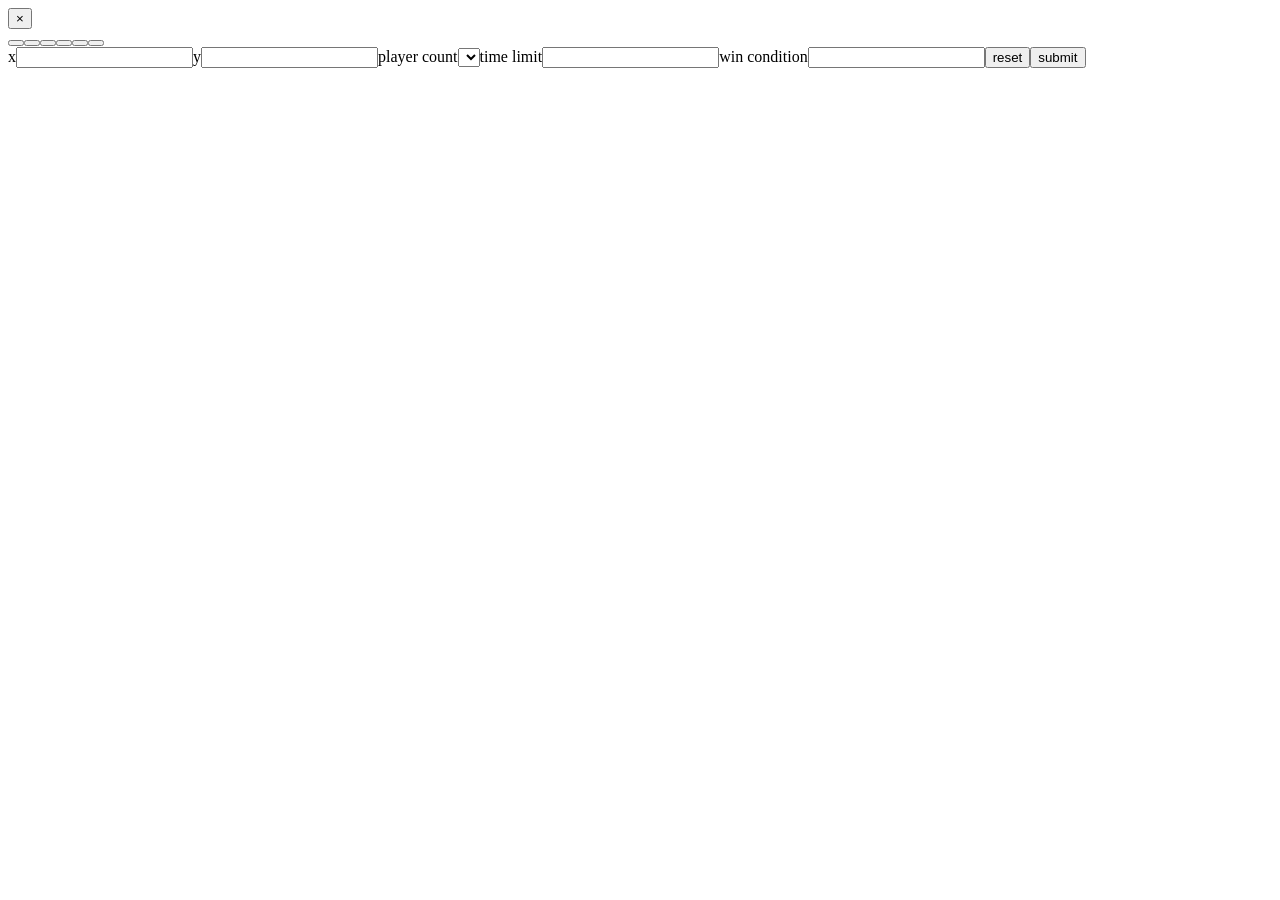
==== index.html @ 106c213e "Created page stylesheet Created closed class style Referenced page stylesheet in index" ====
<!DOCTYPE html>
<html lang="en">
<head>
  <meta charset="UTF-8">
  <meta name="viewport" content="width=device-width, initial-scale=1.0">
  <title>Document</title>
  <link rel="stylesheet" href="styles.css">
</head>
<body>
  <div id="game"></div>

  <script src="./js/menu.mjs"></script>
  <script src="./js/app.mjs"></script>
  <script src="./js/main.js"></script>
</body>
</html>
---- styles.css ----
.closed {
  display: none;
}
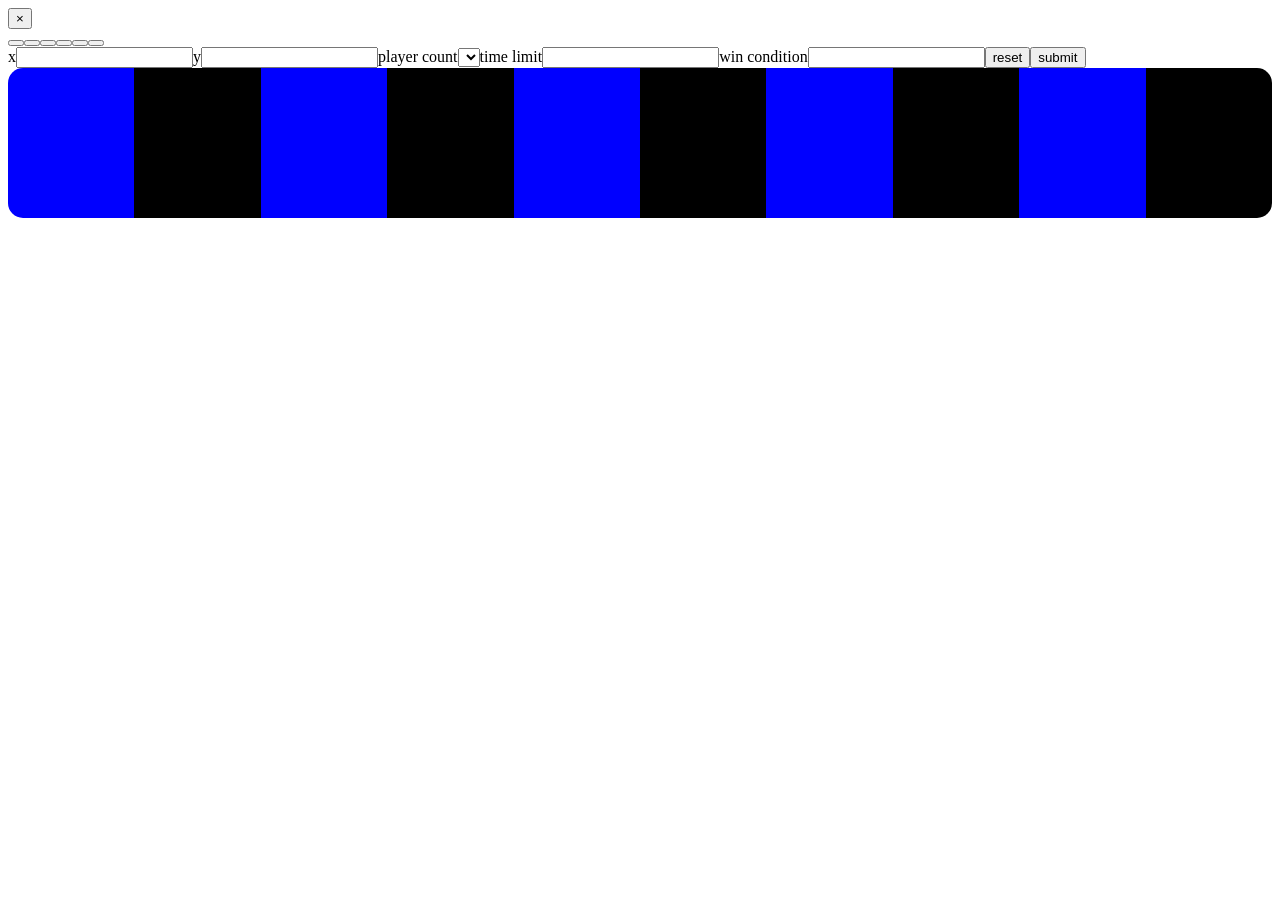
==== commit 2cac408f: "Created board class Referenced board class in app Created class styles for rounded board corners Cre" ====
--- a/index.html
+++ b/index.html
@@ -9,6 +9,7 @@
 <body>
   <div id="game"></div>
 
+  <script src="./js/board.mjs"></script>
   <script src="./js/menu.mjs"></script>
   <script src="./js/app.mjs"></script>
   <script src="./js/main.js"></script>
--- a/styles.css
+++ b/styles.css
@@ -1,3 +1,56 @@
 .closed {
   display: none;
 }
+
+#board {
+  display: flex;
+  flex-wrap: wrap;
+}
+
+.slot {
+  height: 15px;
+}
+
+.odd {
+  background-color: black;
+}
+
+.even {
+  background-color: blue;
+}
+
+.around {
+  border-radius: 15px;
+}
+
+.top {
+  border-radius: 15px 15px 0 0;
+}
+
+.bottom {
+  border-radius: 0 0 15px 15px;
+}
+
+.left {
+  border-radius: 15px 0 0 15px;
+}
+
+.right {
+  border-radius: 0 15px 15px 0;
+}
+
+.top.left {
+  border-radius: 15px 0 0 0;
+}
+
+.top.right {
+  border-radius: 0 15px 0 0;
+}
+
+.bottom.left {
+  border-radius: 0 0 0 15px;
+}
+
+.bottom.right {
+  border-radius: 0 0 15px 0;
+}
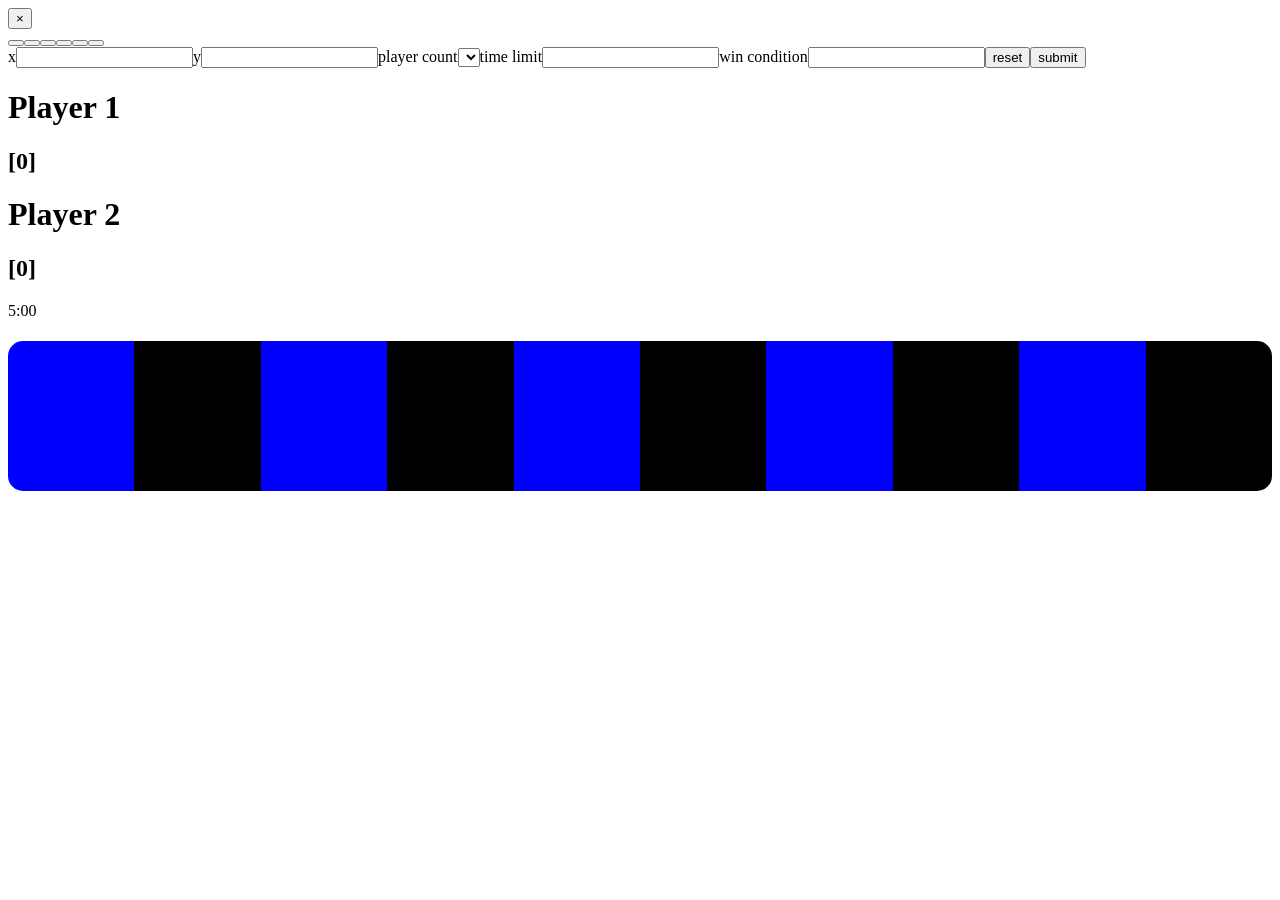
==== commit f243acf6: "Changed map methods to forEach methods where applicable Changed name of main property settings to st" ====
--- a/index.html
+++ b/index.html
@@ -10,6 +10,7 @@
   <div id="game"></div>
 
   <script src="./js/board.mjs"></script>
+  <script src="./js/scores.mjs"></script>
   <script src="./js/menu.mjs"></script>
   <script src="./js/app.mjs"></script>
   <script src="./js/main.js"></script>
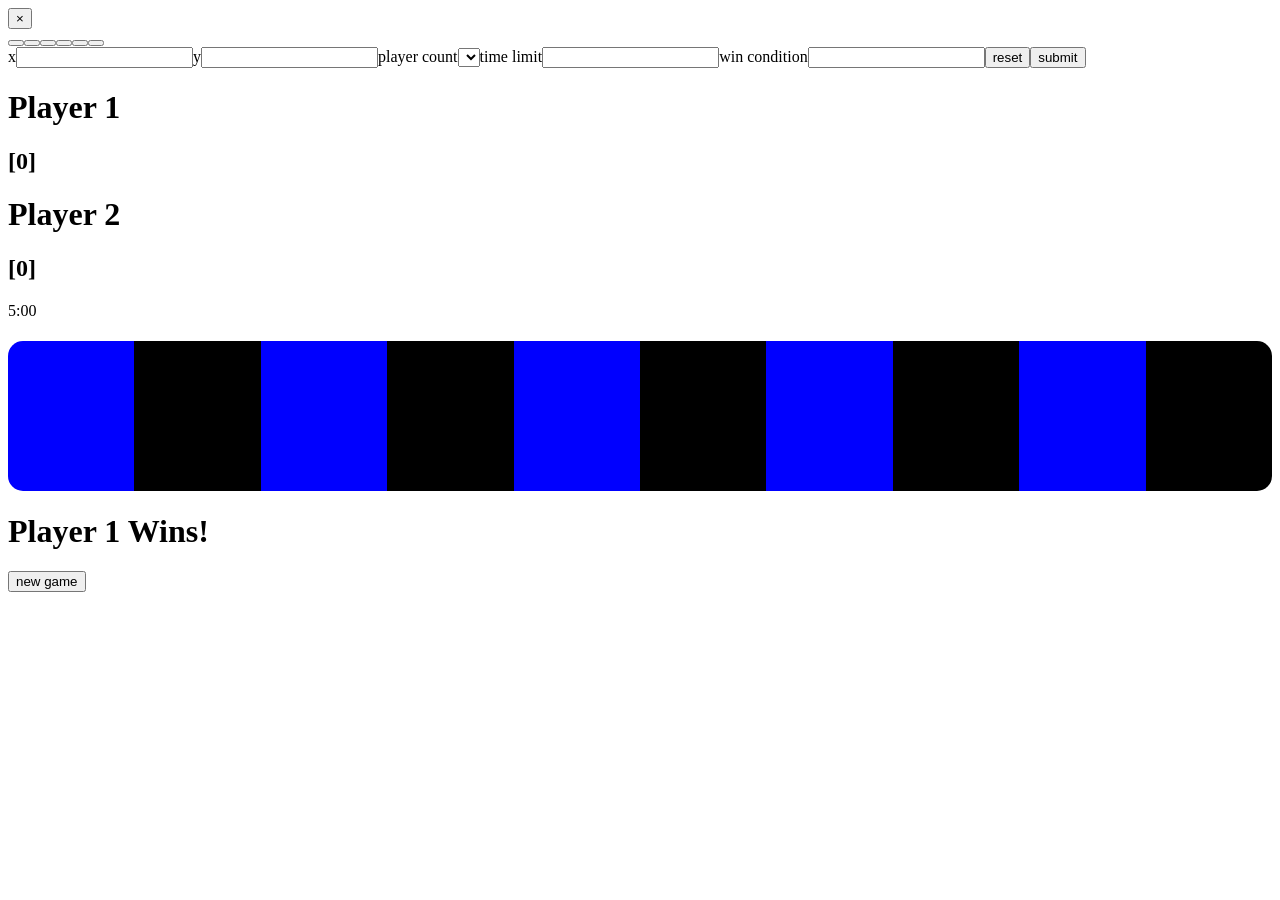
==== commit ee7c12a6: "Created win class Referenced win class in app Added update method to app Added update method to boar" ====
--- a/index.html
+++ b/index.html
@@ -9,6 +9,7 @@
 <body>
   <div id="game"></div>
 
+  <script src="./js/win.mjs"></script>
   <script src="./js/board.mjs"></script>
   <script src="./js/scores.mjs"></script>
   <script src="./js/menu.mjs"></script>
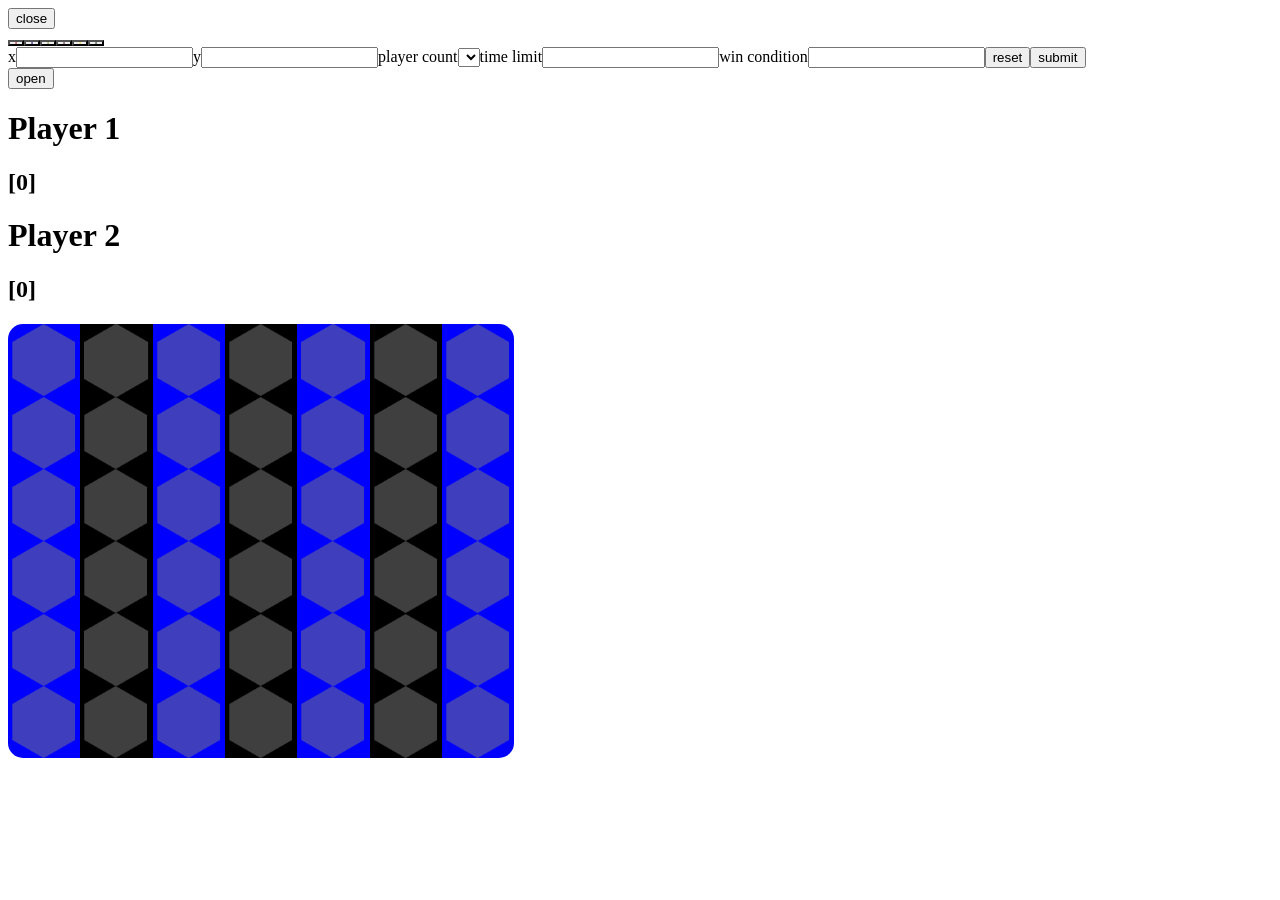
==== commit 15ddf100: "Updated viewport meta tag in index to allow for dynamic board sizing" ====
--- a/index.html
+++ b/index.html
@@ -2,7 +2,7 @@
 <html lang="en">
 <head>
   <meta charset="UTF-8">
-  <meta name="viewport" content="width=device-width, initial-scale=1.0">
+  <meta name="viewport" content="width=device-width, initial-scale=1, minimum-scale=1">
   <title>Document</title>
   <link rel="stylesheet" href="styles.css">
 </head>
@@ -11,7 +11,7 @@
 
   <script src="./js/win.mjs"></script>
   <script src="./js/board.mjs"></script>
-  <script src="./js/scores.mjs"></script>
+  <script src="./js/hud.mjs"></script>
   <script src="./js/menu.mjs"></script>
   <script src="./js/app.mjs"></script>
   <script src="./js/main.js"></script>
--- a/styles.css
+++ b/styles.css
@@ -5,10 +5,6 @@
 #board {
   display: flex;
   flex-wrap: wrap;
-}
-
-.slot {
-  height: 15px;
 }
 
 .odd {
@@ -54,3 +50,22 @@
 .bottom.right {
   border-radius: 0 0 15px 0;
 }
+
+.token {
+  background-image: url(./assets/images/tokens/empty-token.png);
+  background-repeat: no-repeat;
+  background-position: center;
+  background-size: contain;
+}
+
+.fox-token { background-image: url(./assets/images/tokens/fox-token.png); }
+
+.falco-token { background-image: url(./assets/images/tokens/falco-token.png); }
+
+.slippy-token { background-image: url(./assets/images/tokens/slippy-token.png); }
+
+.krystal-token { background-image: url(./assets/images/tokens/krystal-token.png); }
+
+.andross-token { background-image: url(./assets/images/tokens/andross-token.png); }
+
+.peppy-token { background-image: url(./assets/images/tokens/peppy-token.png); }
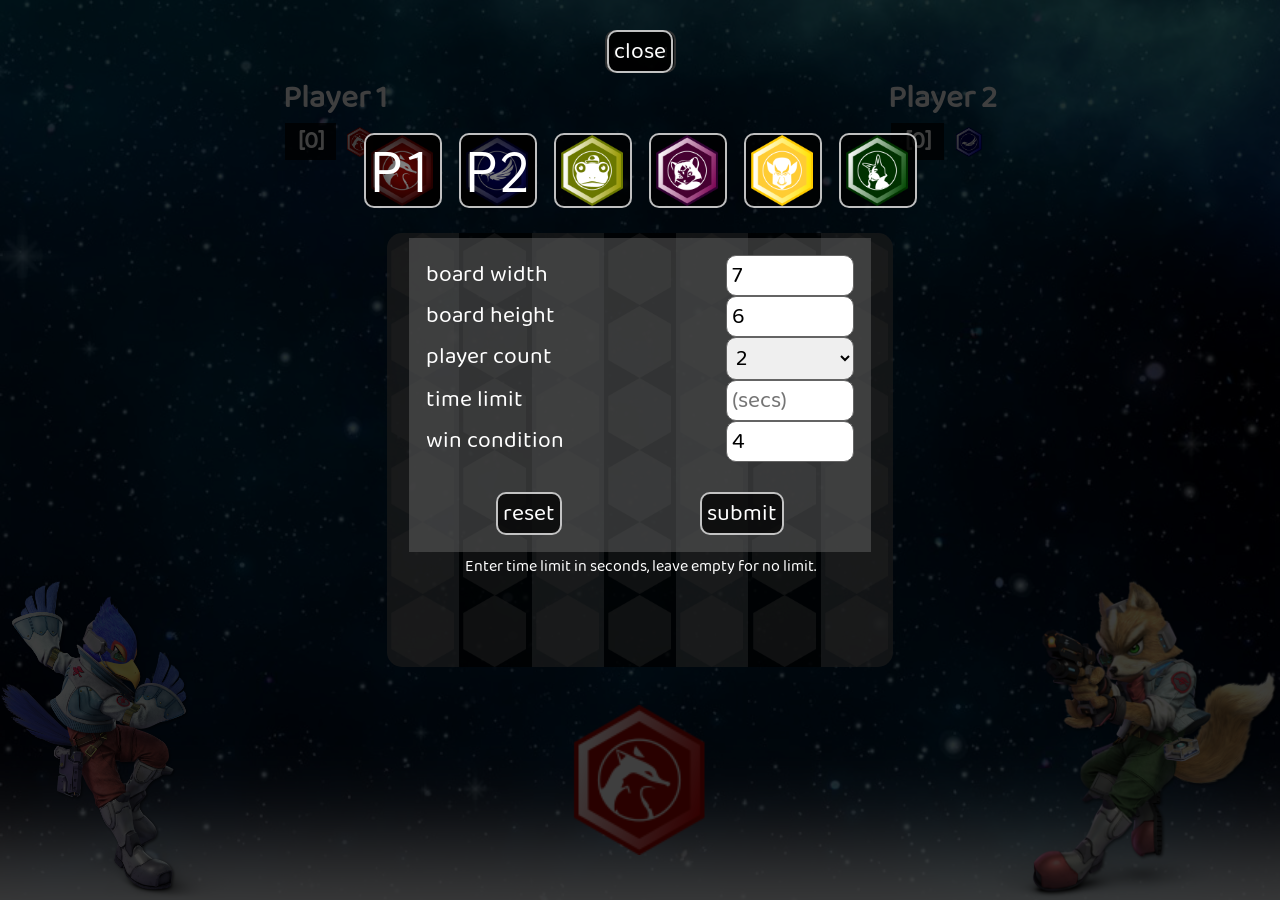
==== commit c6ac0fc9: "Moved modularized scripts to top of index" ====
--- a/index.html
+++ b/index.html
@@ -5,15 +5,15 @@
   <meta name="viewport" content="width=device-width, initial-scale=1, minimum-scale=1">
   <title>Document</title>
   <link rel="stylesheet" href="styles.css">
-</head>
-<body>
-  <div id="game"></div>
-
   <script src="./js/win.mjs"></script>
   <script src="./js/board.mjs"></script>
   <script src="./js/hud.mjs"></script>
   <script src="./js/menu.mjs"></script>
   <script src="./js/app.mjs"></script>
+</head>
+<body>
+  <div id="game"></div>
+
   <script src="./js/main.js"></script>
 </body>
 </html>
--- a/styles.css
+++ b/styles.css
@@ -1,55 +1,237 @@
-.closed {
-  display: none;
-}
-
-#board {
+@import url(./assets/fonts/fonts.css);
+
+body,
+button,
+label,
+input,
+select {
+  box-sizing: border-box;
+  margin: 0 auto;
+  padding: 2px 5px;
+  font-size: 17pt;
+  font-family: 'Baloo_Thambi', 'Segoe UI', Tahoma, Geneva, Verdana, sans-serif;
+  border-radius: 10px;
+}
+
+button,
+form,
+#selection {
+  margin-top: 10px;
+}
+
+@media only screen and (min-height: 650px) {
+  button,
+  form,
+  #selection {
+    margin-top: 20px;
+  }
+}
+
+@media only screen and (min-height: 700px) {
+  button,
+  form,
+  #selection {
+    margin-top: 30px;
+  }
+}
+
+body,
+button {
+  color: rgb(255, 255, 255);
+}
+
+button,
+.slot {
+  cursor: pointer;
+}
+
+input,
+select {
+  width: 100px;
+  border: 1px solid rgb(100, 100, 100);
+}
+
+label { padding-left: 0; }
+
+button {
+  height: fit-content;
+  background-color: rgba(0, 0, 0, 0.75);
+  border: 2px solid rgba(255, 255, 255, 0.75);
+}
+
+div {
+  width: 95%;
+  margin-left: auto;
+  margin-right: auto;
+}
+
+form {
   display: flex;
   flex-wrap: wrap;
-}
-
-.odd {
-  background-color: black;
-}
-
-.even {
-  background-color: blue;
-}
-
-.around {
-  border-radius: 15px;
-}
-
-.top {
-  border-radius: 15px 15px 0 0;
-}
-
-.bottom {
-  border-radius: 0 0 15px 15px;
-}
-
-.left {
-  border-radius: 15px 0 0 15px;
-}
-
-.right {
-  border-radius: 0 15px 15px 0;
-}
-
-.top.left {
-  border-radius: 15px 0 0 0;
-}
-
-.top.right {
-  border-radius: 0 15px 0 0;
-}
-
-.bottom.left {
-  border-radius: 0 0 0 15px;
-}
-
-.bottom.right {
-  border-radius: 0 0 15px 0;
-}
+  width: 75%;
+  margin-left: auto;
+  margin-right: auto;
+  padding: 3%;
+  background-color: rgba(100, 100, 100, 0.5);
+}
+
+form *:nth-child(2n + 1):not(button) { width: 70%; }
+
+form *:nth-child(2n + 2):not(button) { width: 30%; }
+
+img {
+  position: absolute;
+  max-height: 25vh;
+  bottom: 0;
+}
+
+img:first-child { left: 0; }
+
+img:last-child { right: 0; }
+
+img,
+.background {
+  z-index: -1;
+}
+
+@media only screen and (orientation: landscape) {
+  img {
+    max-height: 25vw;
+  }
+}
+
+h1,
+h2,
+p {
+  text-align: center;
+  width: 100%;
+  margin: 0 auto;
+}
+
+h1 { font-size: 20pt; }
+
+h2 {
+  display: inline;
+  font-size: 18pt;
+  background-color: rgba(0, 0, 0, 0.75);
+}
+
+p {
+  margin-top: 2px;
+  font-size: 12pt;
+}
+
+#game,
+.shade,
+.overlay,
+.background {
+  position: absolute;
+  top: 0;
+  left: 50%;
+  height: 100vh;
+  width: 100%;
+  transform: translateX(-50%);
+}
+
+#game,
+#board,
+#selection,
+#scores,
+#states {
+  display: flex;
+}
+
+#board,
+#selection,
+#scores {
+  flex-wrap: wrap;
+}
+
+#game,
+#states {
+  align-items: center;
+}
+
+#menu,
+#win {
+  max-width: 600px;
+}
+
+#states {
+  position: absolute;
+  bottom: 5%;
+  left: 50%;
+  width: 100%;
+  max-width: 500px;
+  transform: translateX(-50%);
+}
+
+#board.lowered { transform: translateY(65px); }
+
+#states.lowered { transform: translateY(25px); }
+
+.overlay { z-index: -1; }
+
+.shade {
+  z-index: 1;
+  box-shadow: inset 1000px 1000px rgba(0, 0, 0, 0.5),
+              inset 0 0 225px 500px rgba(0, 0, 0, 0.5);
+}
+
+.background {
+  background-image: url(./assets/images/background.jpg);
+  background-size: cover;
+  box-shadow: inset 0 -150px 100px -100px rgba(255, 255, 255),
+              inset 1000px 1000px rgba(0, 0, 0, 0.25);
+}
+
+.details {
+  display: flex;
+  align-items: center ;
+}
+
+.score { width: 100px; }
+
+.menu-button { display: block; }
+
+.selection-button {
+  font-size: 48pt;
+  font-family: 'Inconsolata', monospace;
+}
+
+.state-time {
+  width: fit-content;
+  padding: 0 5px;
+  background-color: rgba(0, 0, 0, 0.75);
+}
+
+.state-token { height: 75px; }
+
+.score-token { height: 30px; }
+
+.selected { box-shadow: inset 0 0 40px 15px rgb(0, 0, 0); }
+
+.odd { background-color: rgba(0, 0, 0, 0.75); }
+
+.even { background-color: rgba(100, 100, 100, 0.75); }
+
+.around { border-radius: 15px; }
+
+.top { border-radius: 15px 15px 0 0; }
+
+.bottom { border-radius: 0 0 15px 15px; }
+
+.left { border-radius: 15px 0 0 15px; }
+
+.right { border-radius: 0 15px 15px 0; }
+
+.top.left { border-radius: 15px 0 0 0; }
+
+.top.right { border-radius: 0 15px 0 0; }
+
+.bottom.left { border-radius: 0 0 0 15px; }
+
+.bottom.right { border-radius: 0 0 15px 0; }
 
 .token {
   background-image: url(./assets/images/tokens/empty-token.png);
@@ -58,6 +240,8 @@
   background-size: contain;
 }
 
+.highlighted-slot { background-image: url(./assets/images/tokens/highlighted-slot.png); }
+
 .fox-token { background-image: url(./assets/images/tokens/fox-token.png); }
 
 .falco-token { background-image: url(./assets/images/tokens/falco-token.png); }
@@ -69,3 +253,23 @@
 .andross-token { background-image: url(./assets/images/tokens/andross-token.png); }
 
 .peppy-token { background-image: url(./assets/images/tokens/peppy-token.png); }
+
+.closed { display: none; }
+
+@media only screen and (min-width: 350px) {
+  .score { width: max-content; }
+}
+
+@media only screen and (min-width: 700px) {
+  h1 { font-size: 24pt }
+
+  .state-token {
+    height: 150px;
+  }
+}
+
+@media only screen and (min-width: 1500px) {
+  h1 { font-size: 32pt }
+
+  h2 { font-size: 24pt; }
+}
